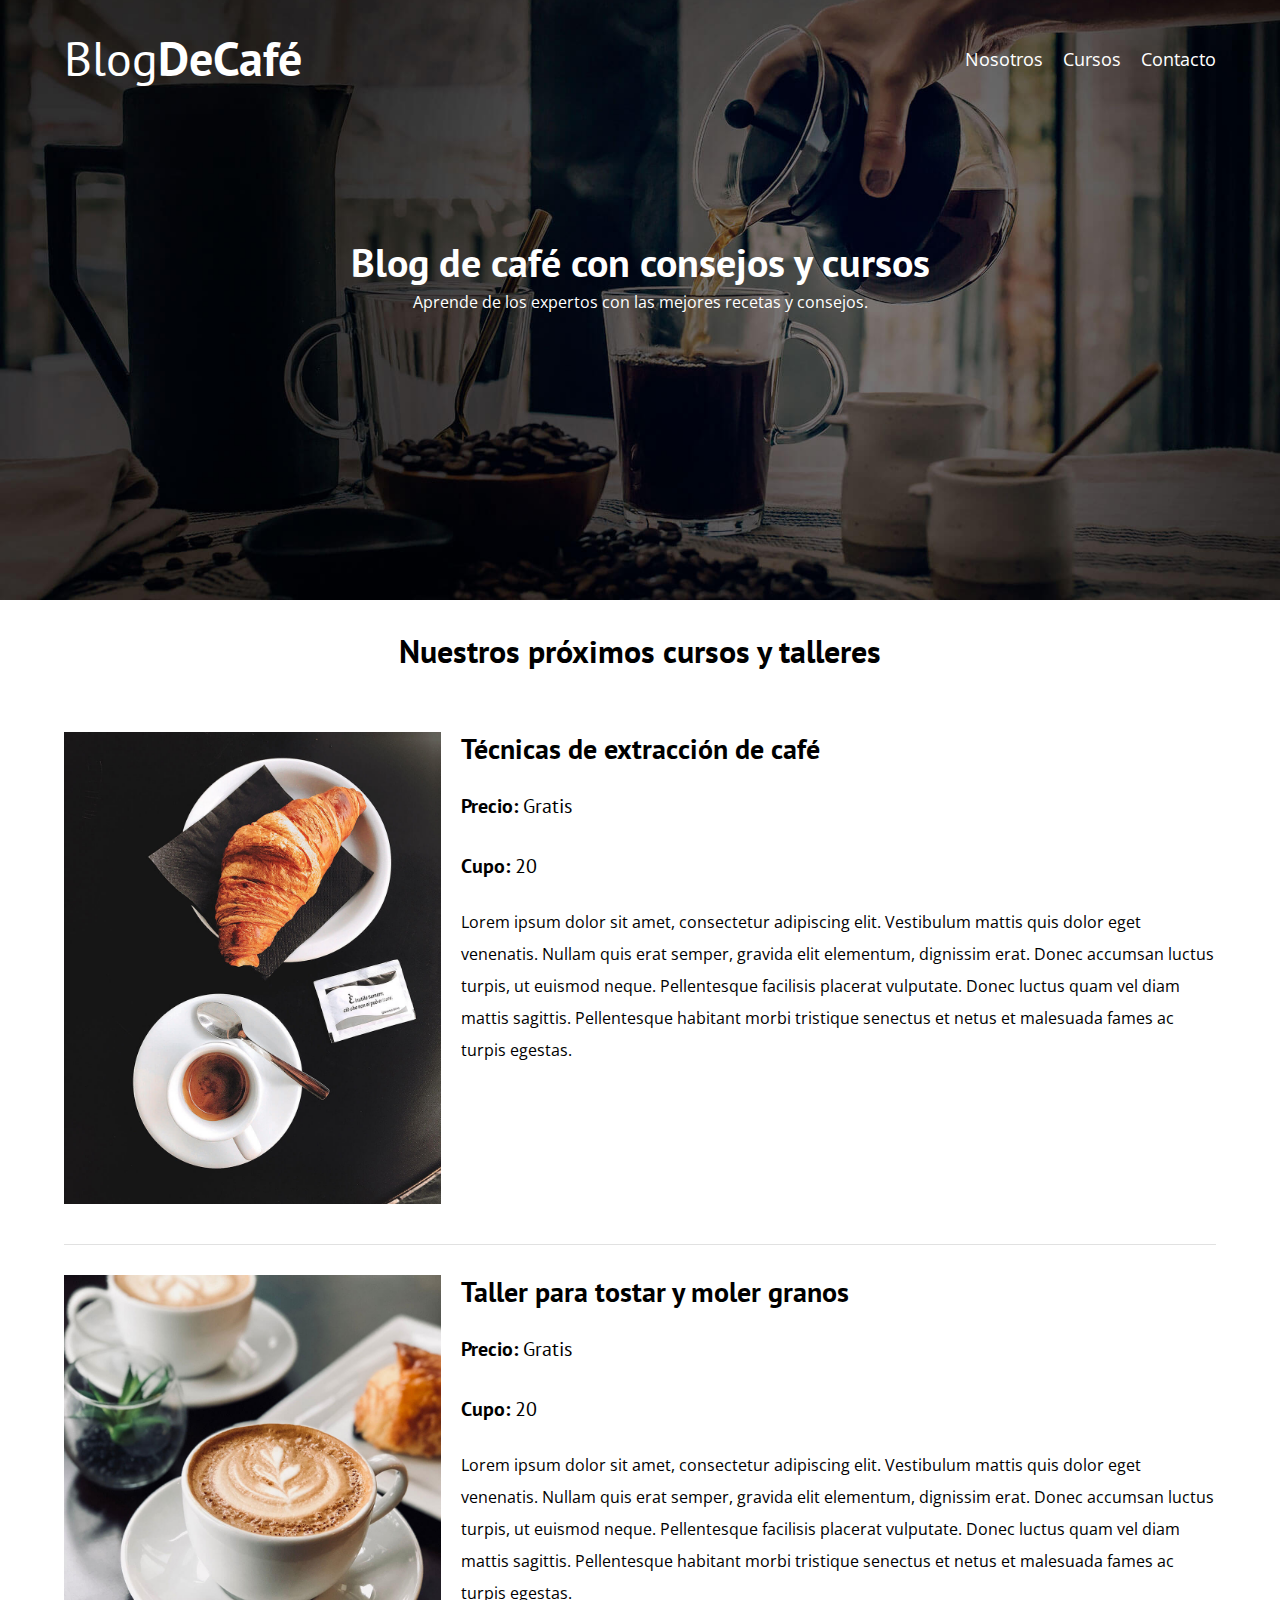
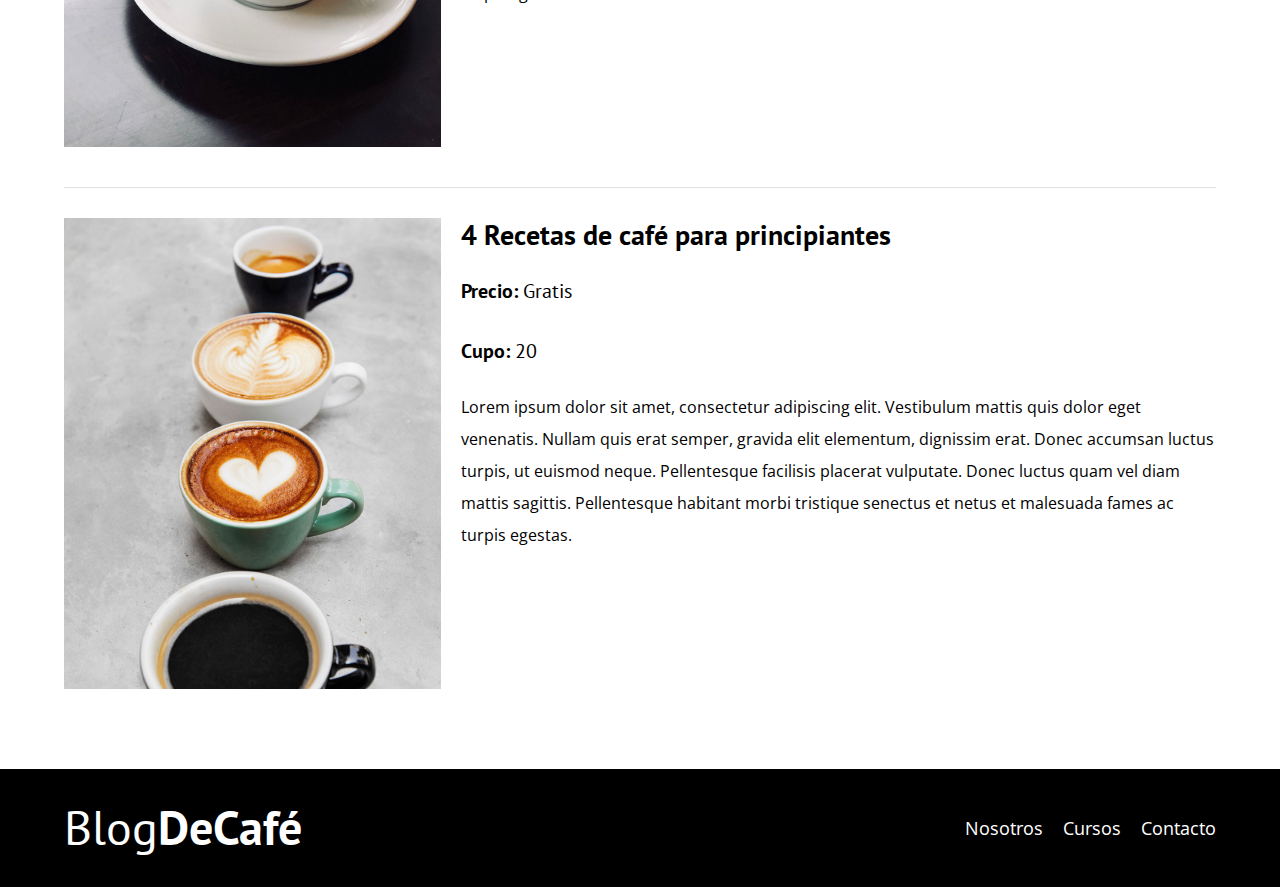
==== cursos.html @ df168fad "Se crea sección 'blog', se crea aside de la página principal y footer, se crea sección 'Nosotros', '" ====
<!DOCTYPE html>
<html lang="en">
<head>
    <meta charset="UTF-8">
    <meta http-equiv="X-UA-Compatible" content="IE=edge">
    <meta name="viewport" content="width=device-width, initial-scale=1.0">
    <title>Blog de café</title>
    <link rel="stylesheet" href="css/normalize.css">
    <link rel="preconnect" href="https://fonts.googleapis.com">
    <link rel="preconnect" href="https://fonts.gstatic.com" crossorigin>
    <link href="https://fonts.googleapis.com/css2?family=Open+Sans&family=PT+Sans:wght@400;700&display=swap" rel="stylesheet">
    <link rel="stylesheet" href="css/style.css">    
</head>
<body>
    <header class="header">
        <div class="contenedor">
            <div class="barra">
                <a href="index.html" class="logo">
                    <h1 class="logo__nombre no-margin centrar-texto">Blog<span class="logo__bold">DeCafé</span></h1>
                </a>
                <nav class="navegacion">
                    <a href="nosotros.html" class="navegacion__enlace">Nosotros</a>
                    <a href="cursos.html" class="navegacion__enlace">Cursos</a>
                    <a href="contacto.html" class="navegacion__enlace">Contacto</a>
                </nav>
            </div>
        </div>
       <div class="header__texto">
            <h2 class="no-margin">Blog de café con consejos y cursos</h2> 
            <p class="no-margin">Aprende de los expertos con las mejores recetas y consejos.</p>
       </div>
    </header>

    <main class="contenedor">
        <h3 class="centrar-texto">Nuestros próximos cursos y talleres</h3>        
        <div class="curso">
            <div class="curso__imagen">
                <img src="img/curso1.jpg" alt="imagen de curso">
            </div>
            <div class="curso__informacion">
                <h4 class="no-margin">Técnicas de extracción de café</h4>
                <p class="curso__label">Precio:
                    <span class="widget-curso__info">Gratis</span>
                </p>
                <p class="curso__label">Cupo:
                    <span class="curso__info">20</span>
                </p> 
                <p class="curso__descripcion">
                    Lorem ipsum dolor sit amet, consectetur adipiscing elit. Vestibulum mattis quis dolor eget venenatis. 
                    Nullam quis erat semper, gravida elit elementum, dignissim erat. Donec accumsan luctus turpis, ut euismod neque. 
                    Pellentesque facilisis placerat vulputate. Donec luctus quam vel diam mattis sagittis. 
                    Pellentesque habitant morbi tristique senectus et netus et malesuada fames ac turpis egestas. 
                </p> 
            </div> <!--.curso__informacion-->         
        </div> <!--.curso-->
        <div class="curso">
            <div class="curso__imagen">
                <img src="img/curso2.jpg" alt="imagen de curso">
            </div>
            <div class="curso__informacion">
                <h4 class="no-margin">Taller para tostar y moler granos</h4>
                <p class="curso__label">Precio:
                    <span class="widget-curso__info">Gratis</span>
                </p>
                <p class="curso__label">Cupo:
                    <span class="curso__info">20</span>
                </p> 
                <p class="curso__descripcion">
                    Lorem ipsum dolor sit amet, consectetur adipiscing elit. Vestibulum mattis quis dolor eget venenatis. 
                    Nullam quis erat semper, gravida elit elementum, dignissim erat. Donec accumsan luctus turpis, ut euismod neque. 
                    Pellentesque facilisis placerat vulputate. Donec luctus quam vel diam mattis sagittis. 
                    Pellentesque habitant morbi tristique senectus et netus et malesuada fames ac turpis egestas. 
                </p> 
            </div> <!--.curso__informacion-->         
        </div> <!--.curso-->
        <div class="curso">
            <div class="curso__imagen">
                <img src="img/curso3.jpg" alt="imagen de curso">
            </div>
            <div class="curso__informacion">
                <h4 class="no-margin">4 Recetas de café para principiantes</h4>
                <p class="curso__label">Precio:
                    <span class="widget-curso__info">Gratis</span>
                </p>
                <p class="curso__label">Cupo:
                    <span class="curso__info">20</span>
                </p> 
                <p class="curso__descripcion">
                    Lorem ipsum dolor sit amet, consectetur adipiscing elit. Vestibulum mattis quis dolor eget venenatis. 
                    Nullam quis erat semper, gravida elit elementum, dignissim erat. Donec accumsan luctus turpis, ut euismod neque. 
                    Pellentesque facilisis placerat vulputate. Donec luctus quam vel diam mattis sagittis. 
                    Pellentesque habitant morbi tristique senectus et netus et malesuada fames ac turpis egestas. 
                </p> 
            </div> <!--.curso__informacion-->         
        </div> <!--.curso-->
    </main>

    <footer class="footer">
        <div class="contenedor">
            <div class="barra">
                <a href="index.html" class="logo">
                    <h1 class="logo__nombre no-margin centrar-texto">Blog<span class="logo__bold">DeCafé</span></h1>
                </a>
                <nav class="navegacion">
                    <a href="nosotros.html" class="navegacion__enlace">Nosotros</a>
                    <a href="cursos.html" class="navegacion__enlace">Cursos</a>
                    <a href="contacto.html" class="navegacion__enlace">Contacto</a>
                </nav>
            </div>
        </div>
    </footer>

</body>
</html>
---- css/style.css ----
/*Variables*/
:root {
    --fuenteHeading: 'PT Sans', sans-serif;
    --fuenteParrafos: 'Open Sans', sans-serif;

    --primario: #784D3C;
    --gris: #e1e1e1;
    --blanco: #FFFFFF;
    --negro: #000000;
}
/*Hack modelo de caja*/
html {
    box-sizing: border-box;
    font-size: 62.5%; /*Permite que 1rem sean 10 pixeles*/
}
*, *:before, *:after {
    box-sizing: inherit;
}
body {
    font-family: var(--fuenteParrafos);
    font-size: 1.6rem;
    line-height: 2;
}

/*Globales*/
.contenedor {
    /* max-width: 120rem;
    width: 90%; */
    width: min(90%, 120rem); /*Sustituye max-width y width*/
    margin: 0 auto; /*Centrar horizontalmente*/
}
a{
    text-decoration: none;
}
h1, h2, h3, h4 {
    font-family: var(--fuenteHeading);
    line-height: 1.2;
}
h1 {
    font-size: 4.8rem;
}
h2 {
    font-size: 4rem;
}
h3 {
    font-size: 3.2rem;
}
h4 {
    font-size: 2.8rem;
}
img {
    max-width: 100%;
}

/*Utilidades*/
.no-margin {
    margin: 0; /*Clase para eliminar margen*/
}
.no-padding {
    padding: 0;
}
.centrar-texto {
    text-align: center;
}

/*Header*/
.header {
    background-image: url(../img/banner.jpg);
    height: 60rem; /*Altura*/
    background-size: cover;
    background-repeat: no-repeat; /*No repite la imagen(mosaico)*/
    background-position: center center; /*Parte de la imagen que se mostrará al ajustar la el tamaño de la ventana*/
}
.header__texto {
    text-align: center;
    color: var(--blanco);
    margin-top: 5rem;
}
@media (min-width: 768px) {
    .header__texto {
        margin-top: 15rem;
    }
}
.logo{
    color: var(--blanco);    
}
.logo__nombre {
    font-weight: 400;
}
.logo__bold {
    font-weight: 700; /*Letra en negrita*/
}
.barra {
    padding-top: 3rem;
}
@media (min-width: 768px) {
    .barra {
        display: flex;
        justify-content: space-between;
        align-items: center;
    }
}
.navegacion__enlace { /*Menú de navegación mobile*/
    display: block;
    font-size: 1.8rem;
    text-align: center;
    color: var(--blanco);
}
@media (min-width: 768px) { /*Menú de navegación pantalla grande*/
    .navegacion {
        display: flex;
        gap: 2rem;
    }
}

/*Main*/
@media (min-width: 768px) {
    .contenido-principal {
        display: grid;
        grid-template-columns: 2fr 1fr;
        column-gap: 4rem;
    }
}
.entrada {
    border-bottom: 1px solid var(--gris);
    margin-bottom: 2rem;
}
.entrada:last-of-type { /*Aplicar estilo al último elemento de ese tipo*/
    border: none;
    margin: 0;
}
.boton {
    display: block; /*Para que ocupe el 100%*/
    font-family: var(--fuenteHeading);
    color: var(--blanco);
    text-align: center;
    padding: 1rem 3rem; /*Tamaño del boton*/
    font-size: 1.8rem;
    text-transform: uppercase; /*Mayuscula*/
    font-weight: 700; /*Negrita*/
    margin-bottom: 2rem; /*Separar del borde*/    
}
@media (min-width: 768px) {
    .boton {
        display: inline-block;
    }
}
.boton--primario {
    background-color: var(--negro);
}
.boton--secundario {
    background-color: var(--primario);
}
.cursos {
    list-style: none;
}
.widget-curso {
    border-bottom: 1px solid var(--gris);
    margin-bottom: 2rem;
}
.widget-curso:last-of-type {
    border: none;
    margin-bottom: 0;
}
.widget-curso__label {
    font-family: var(--fuenteHeading);
    font-weight: bold;
}
.widget-curso__info {
    font-weight: normal;
}
.widget-curso__label,
.widget-curso__info {
    font-size: 2rem;
}
.footer {
    background-color: var(--negro);        
    padding-bottom: 3rem;
    margin-top: 4rem;
}

/*Sobre nosotros*/
@media (min-width: 768px) {
    .sobre-nosotros {
        display: grid;
        grid-template-columns: repeat(2, 1fr);
        column-gap: 2rem;
    }    
    .sobre-nosotros__texto p {
        margin-top: 0;
    }
}

/*Cursos*/
.curso {    
    border-bottom: 1px solid var(--gris);
    padding: 3rem 0;    
}
@media (min-width: 768px) {
    .curso {
        display: grid;
        grid-template-columns: 1fr 2fr;
        column-gap: 2rem;
    }
}
.curso:last-of-type {
    border: none;    
}
.curso__label {
    font-family: var(--fuenteHeading);
    font-weight: bold;
}
.curso__info {
    font-weight: normal;
}
.curso__label,
.curso__info {
    font-size: 2rem;
}
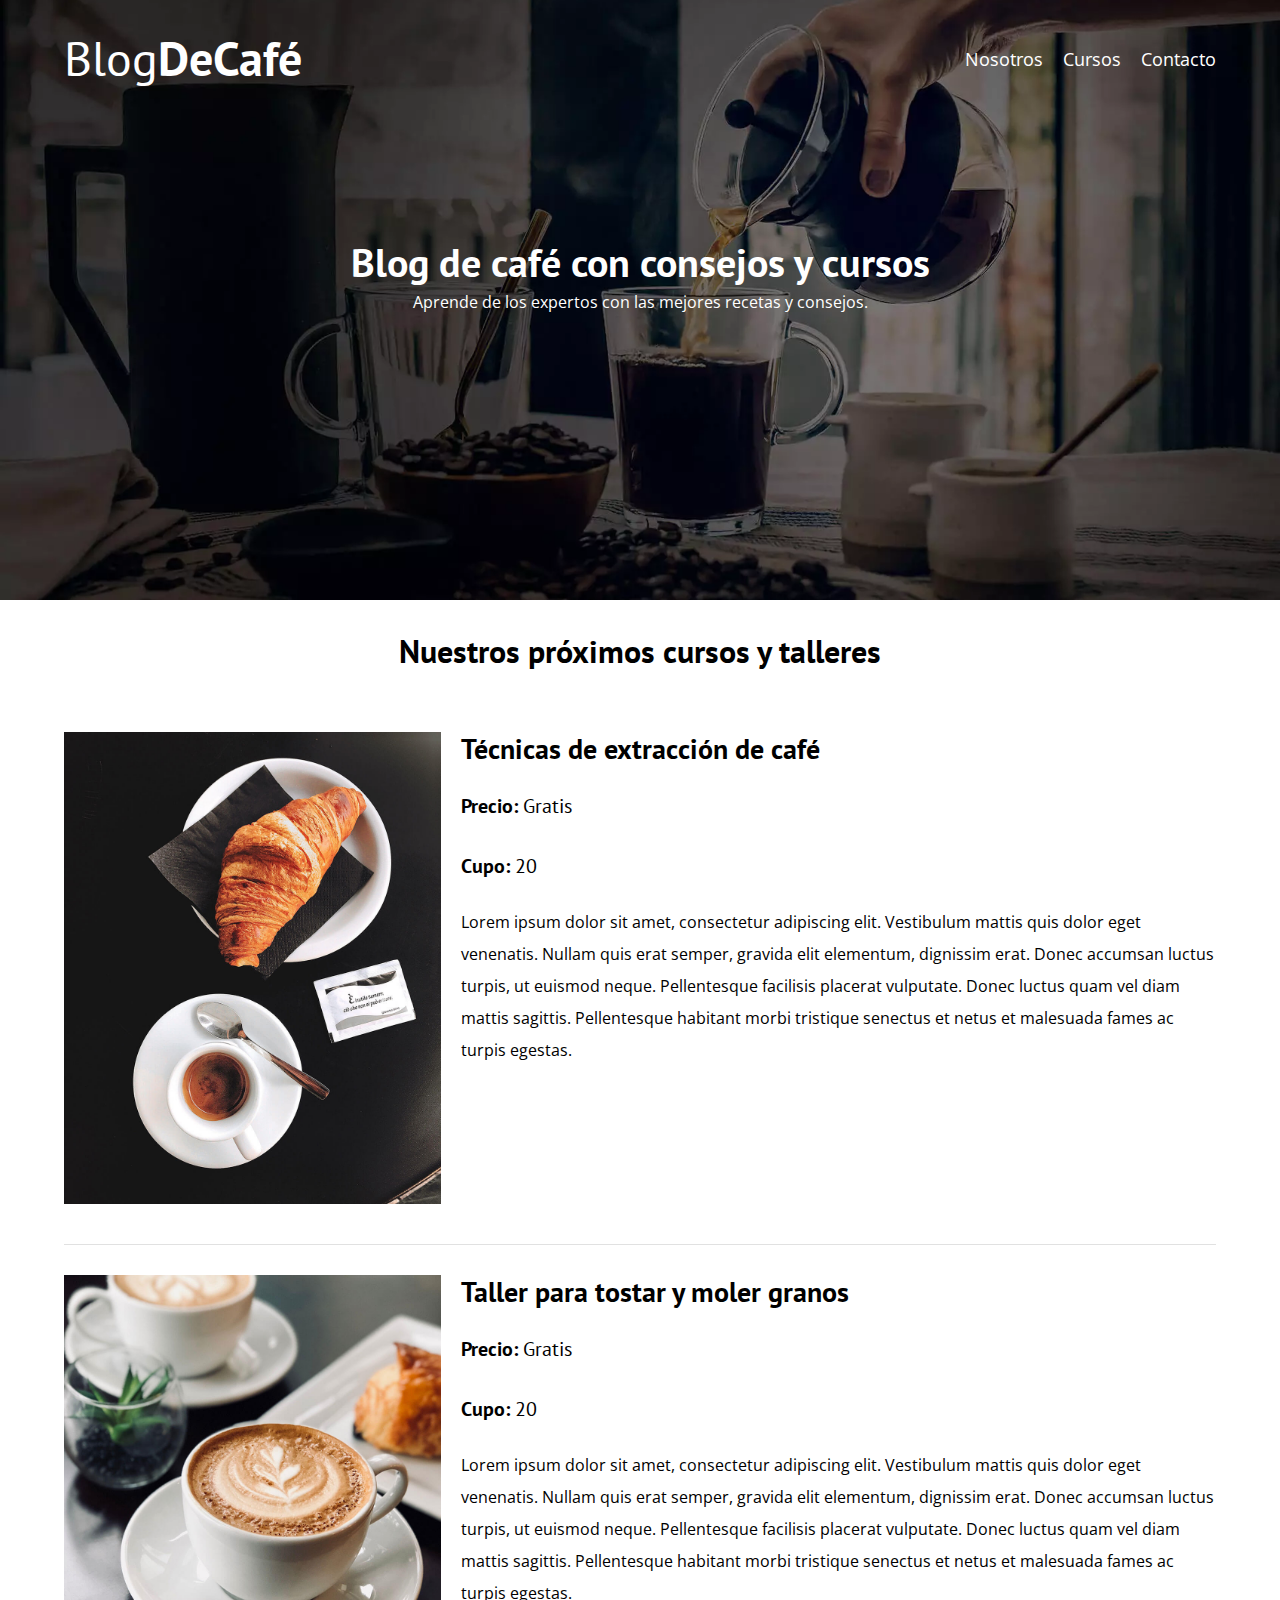
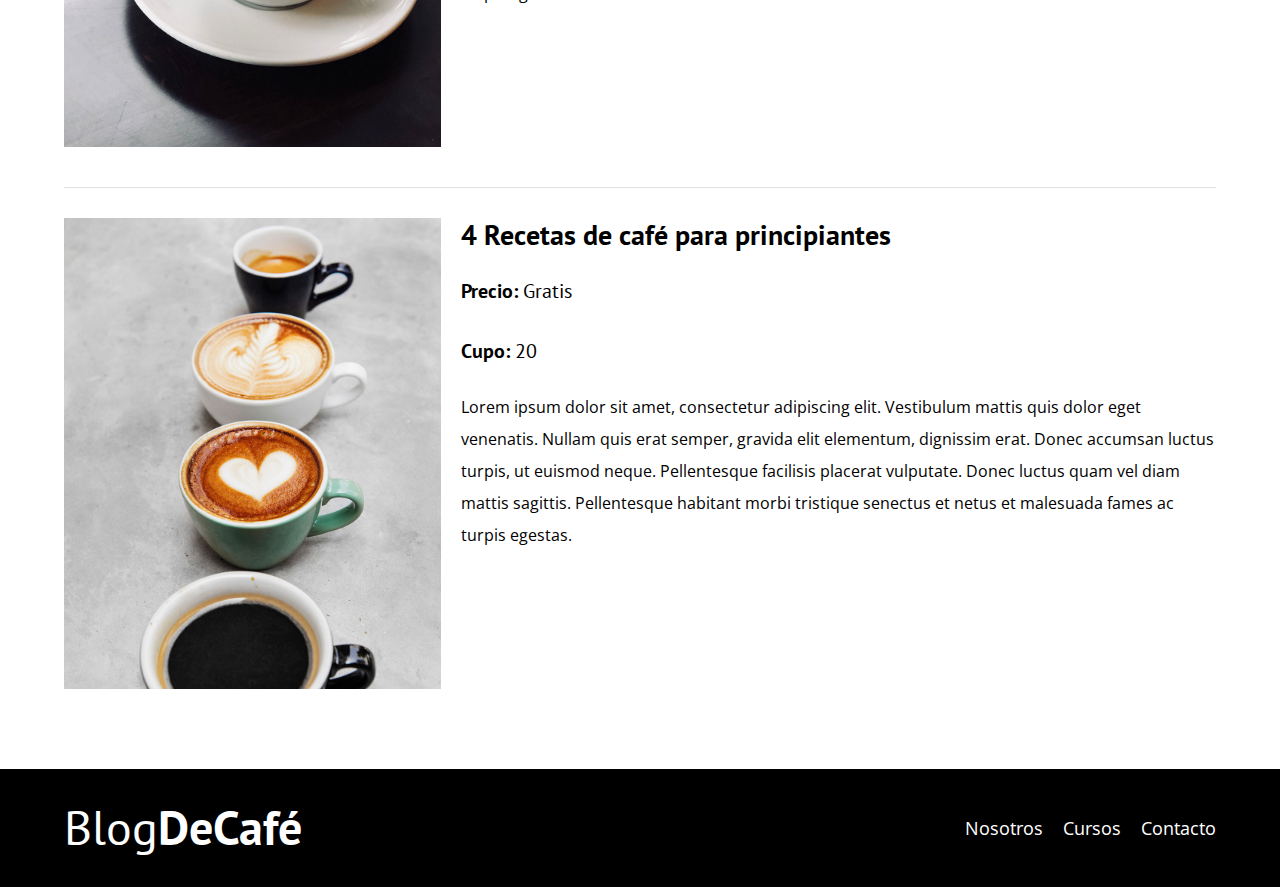
==== commit 66bde94a: "Se agrega html y css de la página formulario, se agrega lazy loading, preload, prefetch y se optimiz" ====
--- a/cursos.html
+++ b/cursos.html
@@ -109,6 +109,6 @@
             </div>
         </div>
     </footer>
-
+<script src="js/modernizr.js"></script>
 </body>
 </html>--- a/css/style.css
+++ b/css/style.css
@@ -64,8 +64,13 @@
 }
 
 /*Header*/
-.header {
+.webp .header {
+    background-image: url(../img/banner.webp);
+}
+.no-webp .header {
     background-image: url(../img/banner.jpg);
+}
+.header {    
     height: 60rem; /*Altura*/
     background-size: cover;
     background-repeat: no-repeat; /*No repite la imagen(mosaico)*/
@@ -139,11 +144,15 @@
     text-transform: uppercase; /*Mayuscula*/
     font-weight: 700; /*Negrita*/
     margin-bottom: 2rem; /*Separar del borde*/    
+    border: none;
 }
 @media (min-width: 768px) {
     .boton {
         display: inline-block;
     }
+}
+.boton:hover {
+    cursor: pointer;
 }
 .boton--primario {
     background-color: var(--negro);
@@ -216,4 +225,37 @@
 .curso__label,
 .curso__info {
     font-size: 2rem;
+}
+
+/*Contacto*/
+.contacto-bg {
+    background-image: url(../img/contacto.jpg);
+    height: 40rem;
+    background-size: cover;
+    background-repeat: no-repeat;
+}
+.formulario {
+    background-color: var(--blanco);
+    margin: -5rem auto 0 auto;
+    width: 95%;
+    padding: 5rem;
+}
+.campo {
+    display: flex;
+    margin-bottom: 2rem;
+    gap: 2rem;
+}
+.campo__label {
+    flex: 0 0 9rem;
+    text-align: right;    
+}
+.campo__field {
+    flex: 1;
+    border: 1px solid var(--gris);
+}
+.campo__field--textarea {
+    height: 20rem;
+}
+.boton--input {    
+    margin-left: 11rem;
 }